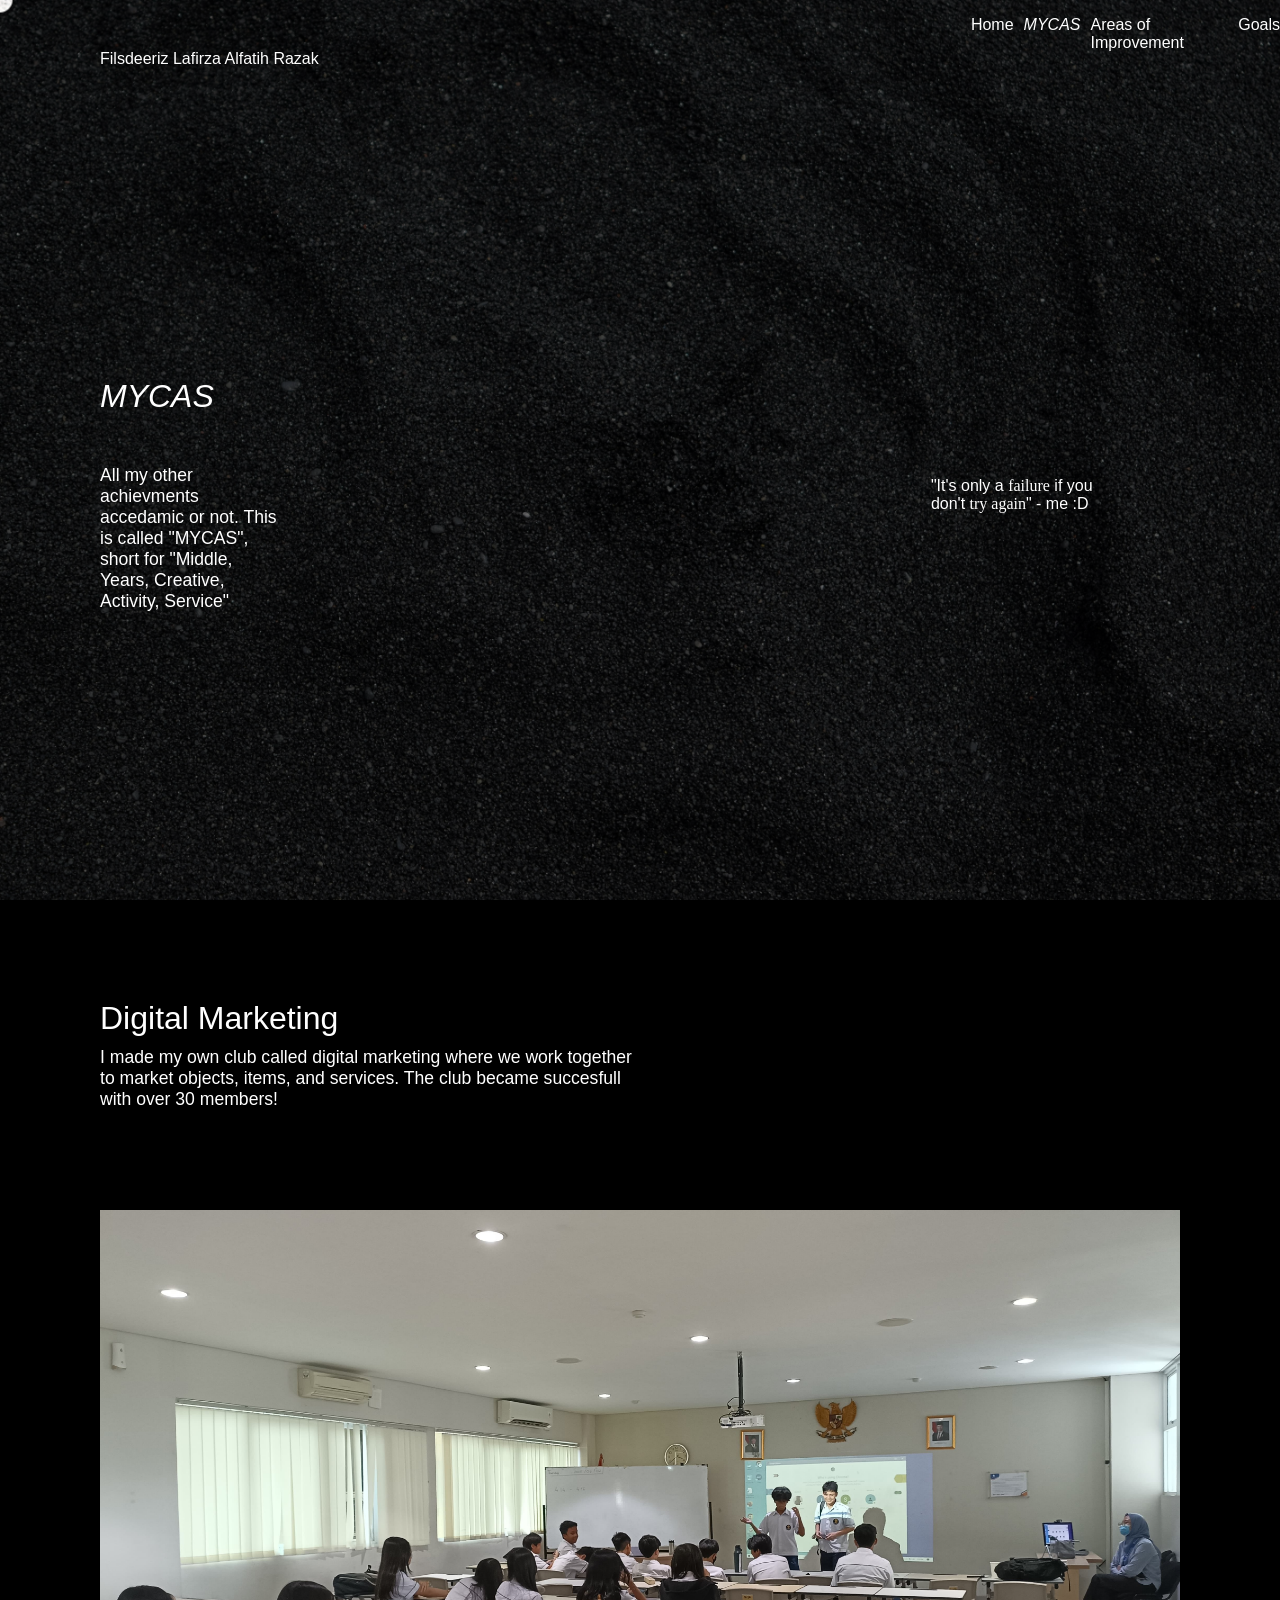
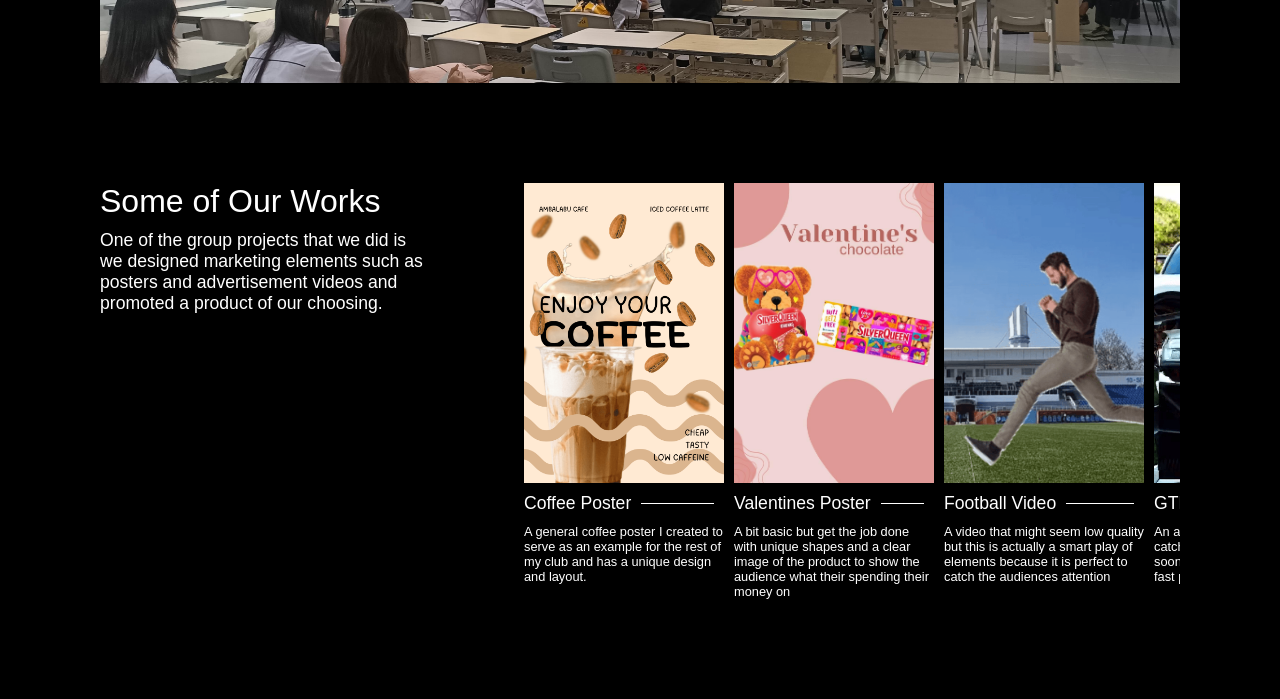
==== MyCas/mycas.html @ c818a5ac "Add files via upload" ====
<!DOCTYPE html>
<html lang="en">
<head>
    <meta charset="UTF-8">
    <meta name="viewport" content="width=device-width, initial-scale=1.0">
    <title>Hi, I'm Al! a fellow SBRian</title>
    <script src="mycas.js" defer></script>
    <link rel="stylesheet" href="mycas.css">
</head>
<body>
    <div class="globalWrapper">
        <header>
            <span class="subtext defaultState">Filsdeeriz Lafirza Alfatih Razak</span>
            <div class="headerSection1">
                <span class="title defaultState">
                    <span class="defaultState main">MYCAS</span>
                </span>
                <span class="description defaultState">
                    All my other achievments accedamic or not. This is called "MYCAS", short for "Middle, Years, Creative, Activity, Service"
                </span>
            </div>
            <div class="headerSection3">
                <span class="quote defaultState">
                    "It's only a <span>failure</span> if you don't <span>try again</span>" - me :D
                </span>
            </div>
            <nav>
                <ul>
                    <li><a href="../index.html">Home</a></li>
                    <li><a href="../MyCas/mycas.html" class="currentPage">MYCAS</a></li>
                    <li><a href="../AreasOfImprovement/aoi.html">Areas of Improvement</a></li>
                    <li><a href="../Goals/goals.html">Goals</a></li>
                </ul>
            </nav>
        </header>
        <main>
            <div class="casContainer">
                <div class="heading">
                    <span class="focusText headingText defaultState">Digital Marketing</span>
                    <span class="description defaultState">I made my own club called digital marketing where we work together to market objects, items, and services. The club became succesfull with over 30 members!</span>
                </div>
                <div class="imgContainer" data-width="100%" data-aspectRatio="16/7">
                    <div class="img img1">
                        <img src="../images/MYCAS/digitalMarketing/digitalMarketingMYCAS.jpg" alt="Digital Marketing">
                    </div>
                </div>
                <div class="imgGallery">
                    <div class="heading">
                        <span class="focusText headingText defaultState">Some of Our Works</span>
                        <span class="description defaultState">One of the group projects that we did is we designed marketing elements such as posters and advertisement videos and promoted a product of our choosing.</span>
                    </div>
                    <div class="galleryContainer">
                        <div class="gallery">
                            <div class="itemContainer">
                                <div class="imgContainer" data-width="200px" data-aspectRatio="2/3">
                                    <img src="../images/MYCAS/digitalMarketing/Coffee poster.png" alt="">
                                </div>
                                <div class="description">
                                    <span class="focusText imgTitle">Coffee Poster</span>
                                    <span class="imgDesc">
                                        A general coffee poster I created to serve as an example 
                                        for the rest of my club and has a unique design and layout.
                                    </span>
                                </div>
                            </div>
                            <div class="itemContainer">
                                <div class="imgContainer" data-width="200px" data-aspectRatio="2/3">
                                    <img src="../images/MYCAS/digitalMarketing/posterDMC.jpg" alt="">
                                </div>
                                <div class="description">
                                    <span class="focusText imgTitle">Valentines Poster</span>
                                    <span class="imgDesc">
                                        A bit basic but get the job done with unique shapes and a 
                                        clear image of the product to show the audience what their 
                                        spending their money on
                                    </span>
                                </div>
                            </div>
                            <div class="itemContainer">
                                <div class="imgContainer" data-width="200px" data-aspectRatio="2/3">
                                    <img src="../images/MYCAS/digitalMarketing/randomDMCPoster.png" alt="">
                                </div>
                                <div class="description">
                                    <span class="focusText imgTitle">Football Video</span>
                                    <span class="imgDesc">
                                        A video that might seem low quality but this is actually a smart 
                                        play of elements because it is perfect to catch the audiences 
                                        attention
                                    </span>
                                </div>
                            </div>
                            <div class="itemContainer">
                                <div class="imgContainer" data-width="200px" data-aspectRatio="2/3">
                                    <img src="../images/MYCAS/digitalMarketing/caredit.png" alt="">
                                </div>
                                <div class="description">
                                    <span class="focusText imgTitle">GTR R35 Edit</span>
                                    <span class="imgDesc">
                                        An amazing edit that immediately catches the audience's attention as soon as the video starts with its fast past shots and catchy music.
                                    </span>
                                </div>
                            </div>
                        </div>
                    </div>
                </div>
            </div>
        </main>
    </div>
</body>
</html>
---- MyCas/mycas.css ----
@import url('https://fonts.cdnfonts.com/css/helvetica-neue-55');
@import url('https://fonts.cdnfonts.com/css/times-new-normal');

/* animations */

@keyframes defaultLoad {
    from {
        opacity: 0;
        transform: translateY(70px);
    }

    to {
        opacity: 1;
        transform: translateY(0);
    }
}

::-webkit-scrollbar {
    width: 0px;
}

* { color: white; }

html, body { height: 100vh; }

body {
    margin: 0px;
    background-color: black;
    position: relative;
    cursor: none;
}

.cursorIndicator {
    height: 25px;
    width: 25px;
    border-radius: 50%;
    background-color: #fff;
    position: fixed;
    z-index: 99;

    transform: translate(-50%, -50%);
    pointer-events: none;
    mix-blend-mode: difference;
    transition: 300ms;
}

.mainCursor {
    height: 5px;
    width: 5px;
    border-radius: 50%;
    background-color: #fff;
    position: fixed;
    z-index: 98;
    transform: translate(-50%, -50%);
    pointer-events: none;
}

header {
    height: 100vh;
    display: grid;
    grid-template-columns: 2fr 2fr 1.5fr;
    grid-template-rows: 10vh 1fr;

    position: relative;
}

header::before {
    content: "";
    position: absolute;
    top: 0;
    left: 0;
    width: 100%;
    height: 100%;
    background-image: url(../images/background/blackSandBg.jpg);
    background-size: cover;
    filter: brightness(40%);
    z-index: -999;
}

.defaultState {
    opacity: 0;
    transform: translateY(-10px);
}

.defaultAnimation {
    animation: defaultLoad 1s cubic-bezier(0,0,0,1) forwards;
}

.description {
    font-family: 'Helvetica Neue', sans-serif;
    font-weight: 100;
    font-size: 1.1rem;
}

.headerSection3 {
    grid-area: 2/3/3/4;
    height: 100%;
    width: 100%;

    display: flex;
    align-items: center;
}

.quote {
    font-family: 'Helvetica Neue', sans-serif;
    font-weight: 100;

    width: 50%;
}

.quote > span {
    font-family: 'Times New Normal';
}

header > nav {
    grid-area: 1/3/2/4;
    font-family: 'Helvetica Neue', sans-serif;
    font-weight: 100;
}

header > nav > ul > li > a {
    text-decoration: none;
    cursor: none;
}

header > nav > ul {
    display: flex;
    gap: 10px;
}

header > nav > ul > li { 
    transition: 300ms; 
    position: relative;
}

header > nav > ul > li::after {
    content: '';
    position: absolute;
    width: 0%;
    height: .015px;
    bottom: -5px;
    background-color: white;
    left: 0px;
    transition: 300ms;
}

header > nav > ul > li:hover {
    transform: scale(1.15);
}

header > nav > ul > li:hover::after {
    width: 100%;
}

header > nav > ul > li { list-style-type: none; }

header > .subtext {
    font-family: 'Helvetica Neue', sans-serif;
    font-weight: 200;
    margin: 50px 100px;
}

.subject {
    margin-bottom: 100px;
}

.headerSection1 {
    grid-area: 2/1/3/2;

    height: 100%;
    opacity: 1;

    display: flex;
    flex-direction: column;
    justify-content: center;

    margin-left: 100px;
}

.headerSection1 > .title {
    font-weight: 200;

    display: flex;
    flex-direction: column;
    justify-content: center;
}

.headerSection1 > .title > .main {
    font-style: italic;
    font-size: 2rem;
    animation-delay: 200ms;
    font-family: 'Times New Normal', sans-serif;
}

.currentPage{ 
    font-family: 'Times New Normal', sans-serif;
    font-style: italic;
    transform: scale(1.1);
}

.headerSection1 > .description {
    width: 50%;

    margin-top: 50px;

    animation-delay: 600ms;
    animation-duration: 1.5s;
}

main .focusText { font-family: 'Times New Normal', sans-serif; }
main .focusTextItalic { 
    font-family: 'Times New Roman', sans-serif;
    font-style: italic;
}

main .headingText { font-size: 2rem; }

main *:not(.focusText, .focusTextItalic) {
    font-family: 'Helvetica Neue', sans-serif;
    font-weight: 100;
}

.casContainer { margin: 100px; }

.heading {
    display: flex;
    flex-direction: column;
    gap: 10px;
    width: 50%;
}

.imgContainer {
    margin-top: 100px;
    display: grid;
    gap: 10px;
    overflow: hidden;
}

.imgContainer img {
    width: 100%;
    height: 100%;
    object-fit: cover;
    transition: 300ms;
}

.imgContainer img:hover { filter: brightness(110%); }

.imgGallery {
    margin-top: 100px;
    display: grid;
    grid-template-columns: 30% 1fr;
    gap: 100px;
}

.imgGallery .heading { width: 100%; }

.imgContainer img {
    width: 100%;
    height: 100%;
    object-fit: cover;
    transition: 300ms;
}
.galleryContainer {
    overflow: scroll;
}


.imgGallery { padding-bottom: 100px; }

.imgGallery .gallery {
    display: flex;
    gap: 10px;

    overflow: visible;
    white-space: nowrap;
}

.imgGallery .imgContainer {
    margin-top: 0px;
    flex-shrink: 0;
}

.itemContainer > .description {
    margin-top: 10px;
    display: flex;
    flex-direction: column;
    flex-wrap: wrap;
    gap: 10px;
}

.imgTitle {
    position: relative;
    width: fit-content;
    display: flex;
    align-items: center;
}

.imgTitle::after {
    content: '';
    position: absolute;
    width: calc((200px - 100%) - 20px);
    height: 1px;
    background-color: #fff;
    left: calc(100% + 10px);
}

.imgDesc {
    white-space: normal;
    font-size: .8rem;
}
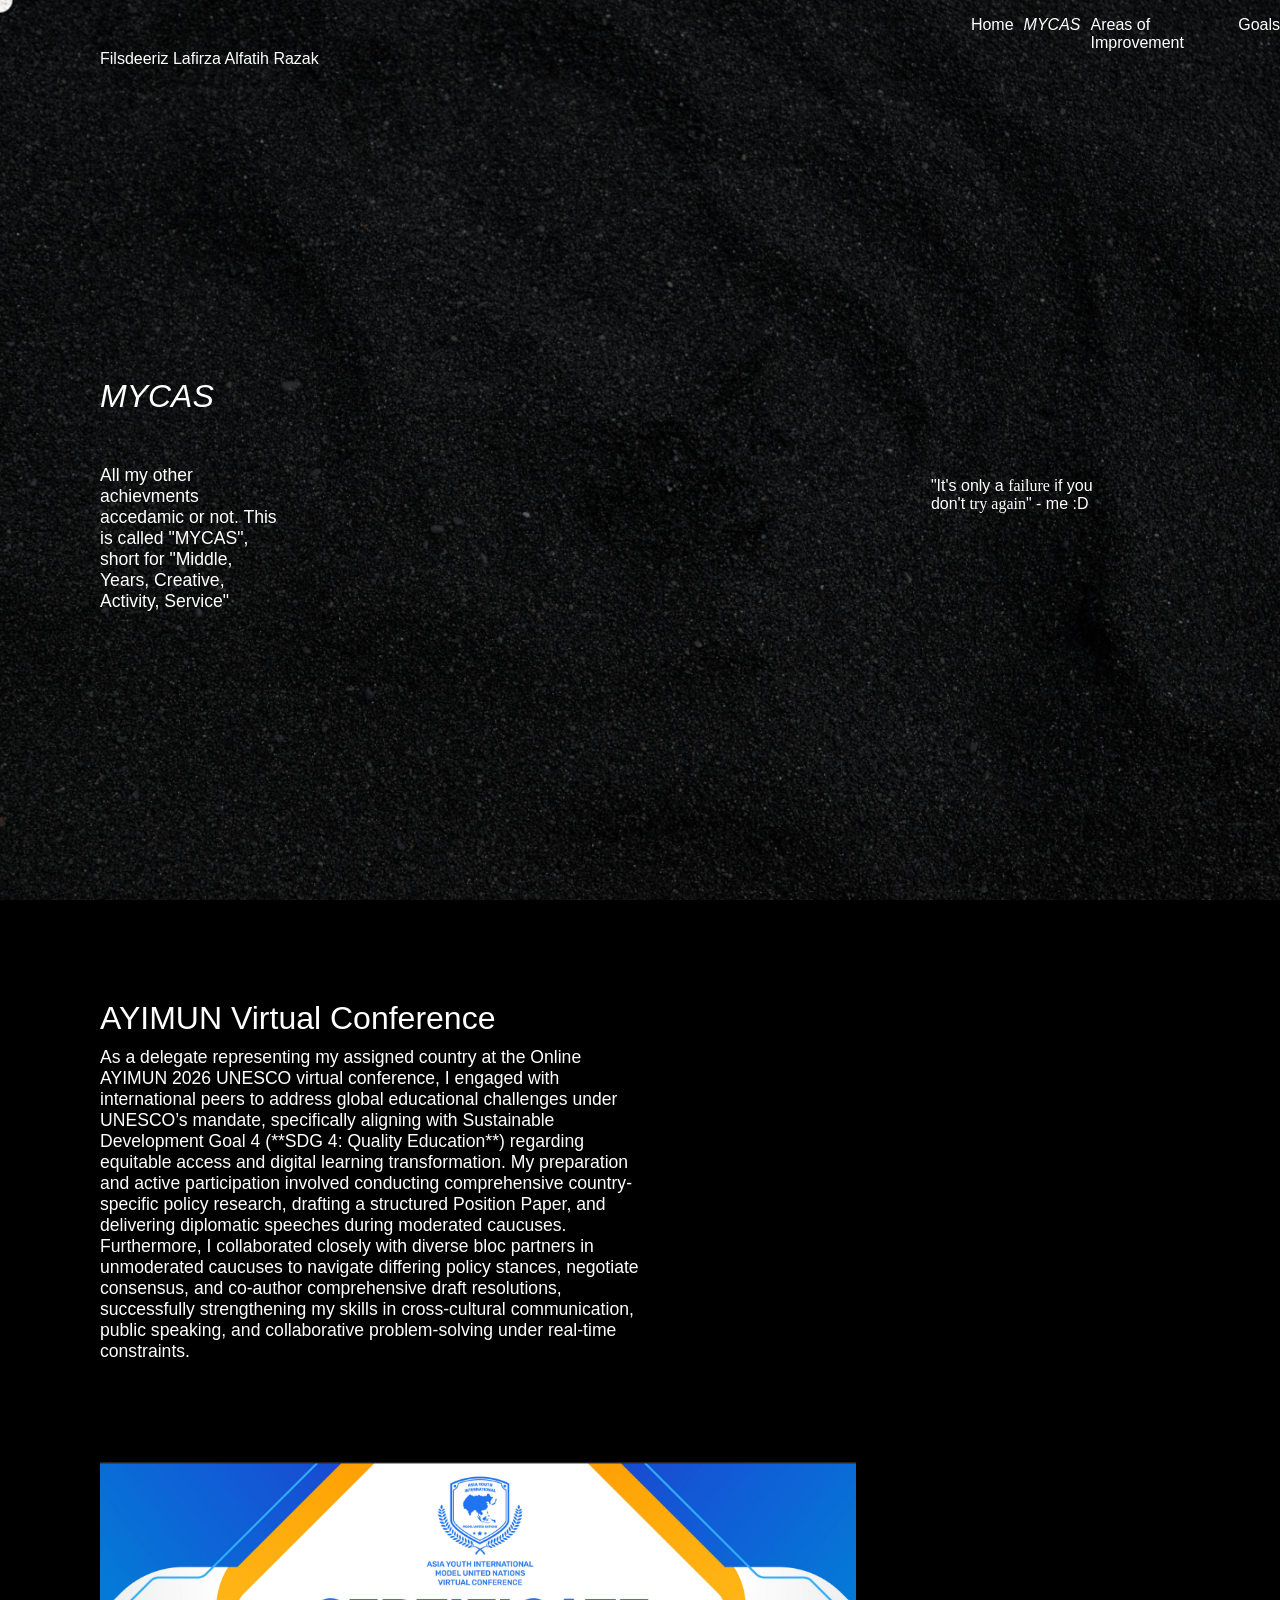
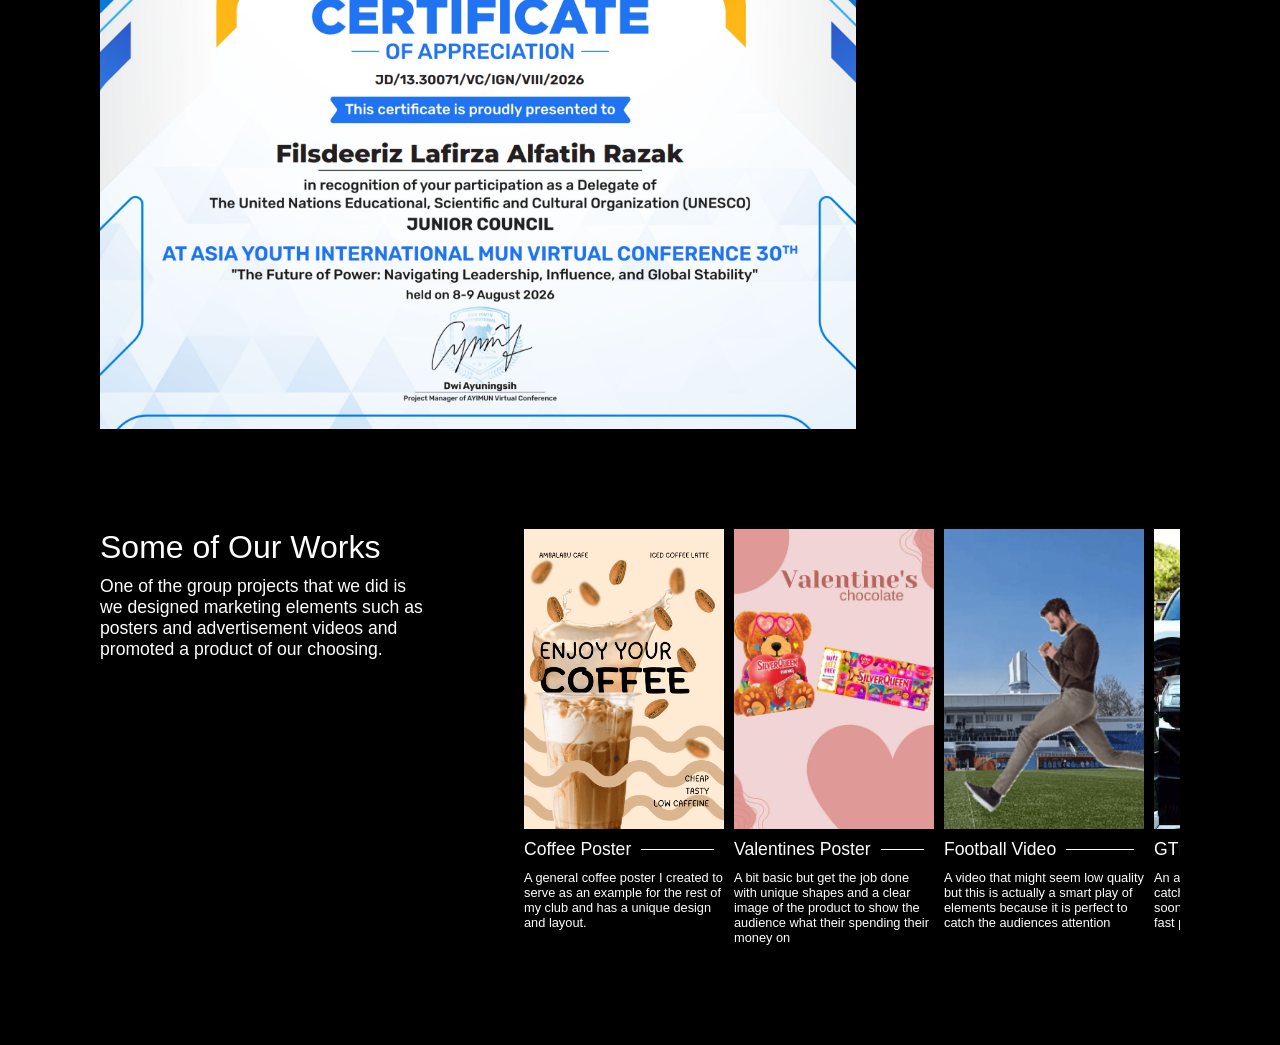
==== commit e7e5d12e: "Added New Files" ====
--- a/MyCas/mycas.html
+++ b/MyCas/mycas.html
@@ -5,7 +5,7 @@
     <meta name="viewport" content="width=device-width, initial-scale=1.0">
     <title>Hi, I'm Al! a fellow SBRian</title>
     <script src="mycas.js" defer></script>
-    <link rel="stylesheet" href="mycas.css">
+    <link rel="stylesheet" href="mycas.css"> 
 </head>
 <body>
     <div class="globalWrapper">
@@ -36,12 +36,14 @@
         <main>
             <div class="casContainer">
                 <div class="heading">
-                    <span class="focusText headingText defaultState">Digital Marketing</span>
-                    <span class="description defaultState">I made my own club called digital marketing where we work together to market objects, items, and services. The club became succesfull with over 30 members!</span>
+                    <span class="focusText headingText defaultState">AYIMUN Virtual Conference</span>
+                    <span class="description defaultState">
+                        As a delegate representing my assigned country at the Online AYIMUN 2026 UNESCO virtual conference, I engaged with international peers to address global educational challenges under UNESCO’s mandate, specifically aligning with Sustainable Development Goal 4 (**SDG 4: Quality Education**) regarding equitable access and digital learning transformation. My preparation and active participation involved conducting comprehensive country-specific policy research, drafting a structured Position Paper, and delivering diplomatic speeches during moderated caucuses. Furthermore, I collaborated closely with diverse bloc partners in unmoderated caucuses to navigate differing policy stances, negotiate consensus, and co-author comprehensive draft resolutions, successfully strengthening my skills in cross-cultural communication, public speaking, and collaborative problem-solving under real-time constraints.
+                    </span>
                 </div>
-                <div class="imgContainer" data-width="100%" data-aspectRatio="16/7">
+                <div class="imgContainer" data-width="70%" data-aspectRatio="4/3">
                     <div class="img img1">
-                        <img src="../images/MYCAS/digitalMarketing/digitalMarketingMYCAS.jpg" alt="Digital Marketing">
+                        <img src="../images/MYCAS/AYIMUN/AYIMUNCertificate.png" alt="Digital Marketing">
                     </div>
                 </div>
                 <div class="imgGallery">
